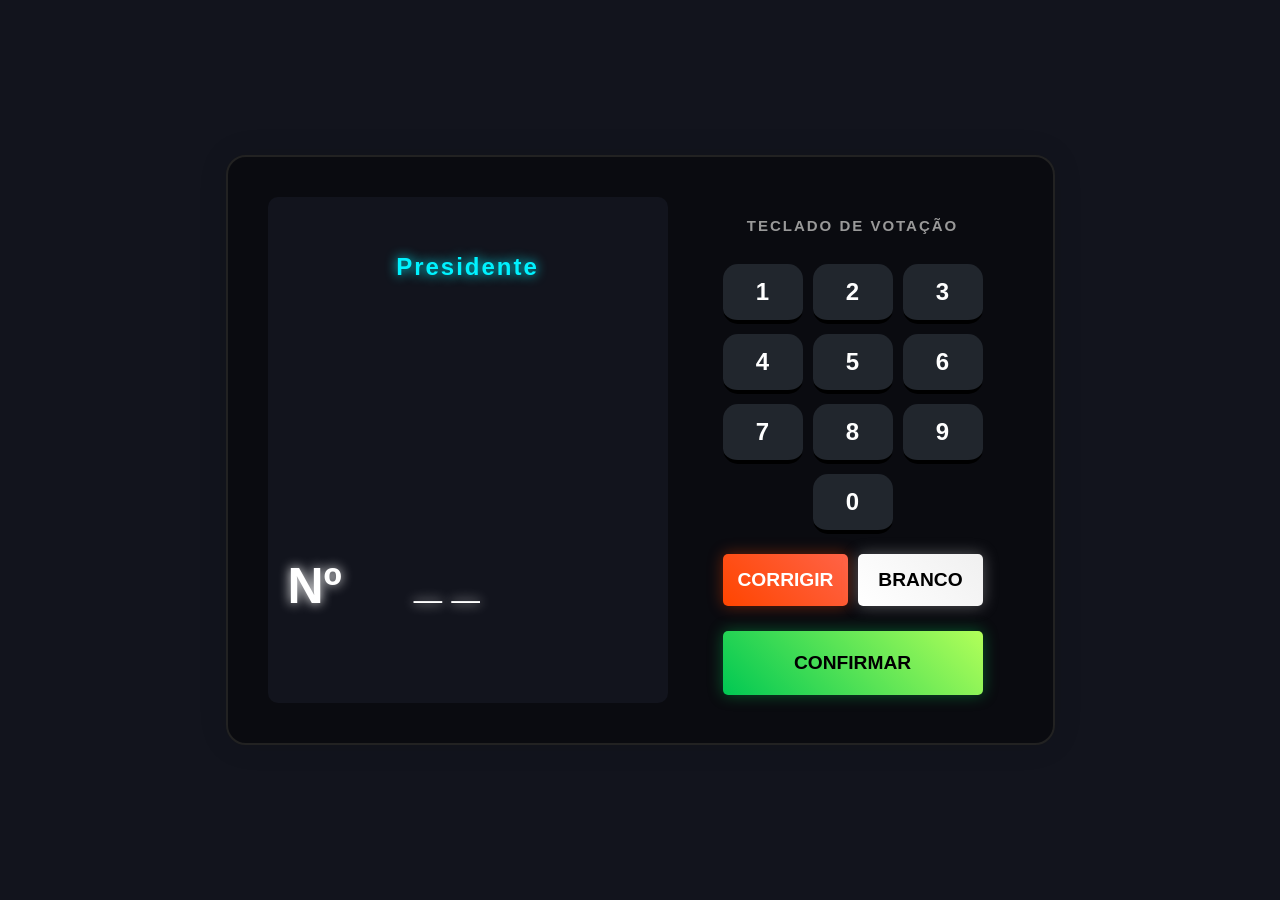
==== Urna Eletronica/index.html @ 931b449f "Efeito nos numeros e coreção de bug." ====
<!DOCTYPE html>
<html lang="pt-BR">
<head>
    <meta charset="UTF-8">
    <meta name="viewport" content="width=device-width, initial-scale=1.0">
    <link rel="stylesheet" href="./style.css">
    <title>Urna Eletonica</title>
</head>
<body>
    <main>
        <section class="tela-inicial">
            <div class="text-voto">
                <span>Seu voto para </span>
            </div>
            <h2 class="cargo">Presidente</h2>
            <figure class="cartao-perfil">
                <div class="foto-perfil">
                    <img id="foto-candidato" src="" alt="Foto de perfil">
                </div>
    
                <figcaption>
                    <h1 class="nome">
                        <span id="nome-candidato"></span>
                    </h1>
                    <div class="numero">
                        <label id="textN">Nº</label>  
                        <input id="numero-candidato" 
                        type="text"  maxlength="2"
                        readonly
                        />
                        <div id="visor" class="visor"></div>
                        <!--  readonly: não digitando no teclado físico -->
                    </div>
                </figcaption>
            </figure>
        
            <div class="mensagem">
                Aperte a tela:<br/>
                CONFIRMA para CONFIRMAR este voto<br/>
                CORRIGE para REINICIAR este voto
            </div>

        </section>

        <section class="area-teclado">
            <h2 id="tecaldo" class="text-teclado">TECLADO DE VOTAÇÃO</h2>
            <div>
                <div class="teclado">
                    <button type="button" class="botao" value="1">1</button>
                    <button type="button" class="botao" value="2">2</button>
                    <button type="button" class="botao" value="3">3</button>
                    <button type="button" class="botao" value="4">4</button>
                    <button type="button" class="botao" value="5">5</button>
                    <button type="button" class="botao" value="6">6</button>
                    <button type="button" class="botao" value="7">7</button>
                    <button type="button" class="botao" value="8">8</button>
                    <button type="button" class="botao" value="9">9</button>
                    <button id="botao-0" type="button" class="botao" value="0">0</button>
                </div>

                <div class="ações">
                    <button type="button" class="botao-corrigir" >CORRIGIR</button>
                    <button type="button" class="botao-branco" >BRANCO</button>
                </div>

                <button type="button" class="botao-confirmar" >CONFIRMAR</button>   
            </div>
        </section>
    </main>
    <script src="./candidato.js"></script>
    <script src="./script.js"></script>
</body>
</html>
---- Urna Eletronica/style.css ----
* {
    margin: 0;
    padding: 0;
    box-sizing: border-box;
    font-family: 'Segoe UI', Tahoma, Geneva, Verdana, sans-serif;
}

/* Cores Personalizadas */
:root {
    --ciano: #00f2ff;
    --branco: #fff;
    --bg-dark: #0a0b10;
    --card-bg: #12141d;
}

body {
    background-color: #12141d;
    display: flex;
    justify-content: center;
    align-items: center;
    min-height: 100vh;

    
} 
main {
    background-color: var(--bg-dark);
    display:flex;
    flex-direction: row;
    padding: 40px;
    border-radius: 20px;
    border: 2px solid #222;
    gap: 25px;
    box-shadow: 0 0 30px rgba(0, 0, 0, 0.1);
}

/* Tela Inicial */
.tela-inicial {
    display: flex;
    flex-direction: column;
    width: 400px;
    background: var(--card-bg);
    text-align: center;
    border-radius: 10px;
    padding: 20px;
    gap: 10px;
    
}
.text-voto {
    visibility: hidden;/*Remove o item, mas mantém o espaço */
    font-size: 18px;
    color: var(--branco);
    text-shadow: 0 0 12px var(--branco);
    letter-spacing: 1px;
    text-align: left;
}
.cargo{
 color: var(--ciano);
 text-shadow: 0 0 12px var(--ciano);
 margin: 5px 0 5px;
 letter-spacing: 2px;
}
.foto-perfil {
    visibility: hidden; /*Remove o item, mas mantém o espaço */
    width: 200px;
    height: 200px;
    margin: 0 auto 0;
    border: 3px solid var(--ciano);
    box-shadow: 0 0 20px var(--ciano);
    position: relative;
    overflow: hidden;/* Garante que a imagem não ultrapasse os limites do contêiner */
    border-radius: 20px; 
}
.foto-perfil img {
    visibility: hidden;
    width: 100%;
    height: 100%;
    object-fit: cover; /* Mantém a proporção da imagem */
}

figcaption h1 {
    color: var(--branco);
    letter-spacing: 3px;
    margin: 15px 0 0;
    text-shadow: 0 0 10px var(--branco);
    text-align: left;
}
.nome {
    min-height: 40px;
    display: flex;
    align-items: center;
    justify-content: center;
}
#visor {
    min-height: 70px;
    letter-spacing: 10px;
    animation: blink 1.5s infinite;
    
}
@keyframes blink {
    50% { opacity: 0.5; }
}
.numero {
    display: flex;
    align-items: center;
    
}
figcaption .numero {
    font-size: 50px;
    font-weight: bold;
    color: var(--branco);
    text-shadow: 0 0 12px var(--branco);
    text-align: left;}
input {
    pointer-events: none;/* Impede cliques e foco do mouse */
    width: 20%;
    background-color: var(--card-bg);
    color: var(--branco);
    text-shadow: 0 0 8px var(--branco);
    padding-left: 20px;
    letter-spacing: 3px;
    font-weight: bold;
    border: none;
    outline: none;
    box-shadow: none;
    opacity: 0;
}
input::-webkit-outer-spin-button,
input::-webkit-inner-spin-button {
  -webkit-appearance: none;
  margin: 0;
}

.mensagem {
    visibility: hidden;
    font-size: 15px;
    color: var(--ciano);
    letter-spacing: 1.5px;
    text-align: left;
    animation: blink 1.5s infinite; /* Aplica a animação de piscar */
}

/* Animação de Piscar */
@keyframes blink {
    50% { opacity: 0.5; }
}


.area-teclado {
    display: flex;
    flex-direction: column;
    align-items: center;
    
    padding: 20px 30px;
    border-radius: 15px;
}
.text-teclado {
    font-size: 15px;
    margin-bottom: 20px;
    color: #999;
    letter-spacing: 2px;
}
.teclado {
    display: grid;
    grid-template-columns: repeat(3, 1fr);
    gap: 10px;
    margin: 10px 0 20px;
}

/* Botões do Teclado */
.botao{
    width: 80px;
    height: 60px;
    background-color: #21262d;
    border: none;
    border-bottom: 4px solid #000;
    color: var(--branco);
    font-size: 1.5rem;
    font-weight: bold;
    border-radius: 15px;
    cursor: pointer;
    transition: all 0.1s;/* Transição suave para o efeito de clique */
}
.botao:active {
    transform: translateY(4px); /* Move o botão para baixo ao clicar */
    border-bottom: 0; /* Remove a borda inferior ao clicar */
    background: var(--ciano);
    color: #000;
    box-shadow: 0 0 20px var(--ciano);
}

#botao-0 {
    grid-column-start: 2; 
}
.ações {
    display: flex;
    gap: 10px;
    margin: 15px 0 15px;
}
.botao-corrigir, .botao-branco, .botao-confirmar {
    padding: 15px;
    border: none;
    border-radius: 5px;
    font-weight: bold;
    cursor: pointer;
    transition: 0.3s;
    text-transform: uppercase;/* Deixa o texto em maiúsculas */
}
.botao-corrigir {
    background: linear-gradient(45deg, #ff4500, #ff6347); /* Tons de vermelho */
    font-size: 1.2rem;
    color: white;
    flex: 1;
    box-shadow: 0 0 15px rgba(255, 69, 0, 0.4);
}
.botao-corrigir:hover {
    box-shadow: 0 0 25px rgba(255, 69, 0, 0.7);
    transform: scale(1.02); /* Leve aumento ao passar o mouse */
}
.botao-branco {
    background: linear-gradient(45deg, #ffffff, #f0f0f0);
    font-size: 1.2rem;
    color: black;
    flex: 1;
    box-shadow: 0 0 15px rgba(200, 200, 200, 0.4);
}
.botao-branco:hover {
    box-shadow: 0 0 25px rgba(200, 200, 200, 0.7);
    transform: scale(1.02); 
}
.botao-confirmar {
    width: 100%;
    height: 15%;
    background: linear-gradient(45deg, #00c853, #b2ff59);
    color: #000;
    font-size: 1.2rem;
    box-shadow: 0 0 15px rgba(0, 200, 83, 0.4);
    margin-top: 10px;
}
.botao-confirmar:hover {
    box-shadow: 0 0 25px rgba(0, 200, 83, 0.7);
    transform: scale(1.02); 
}
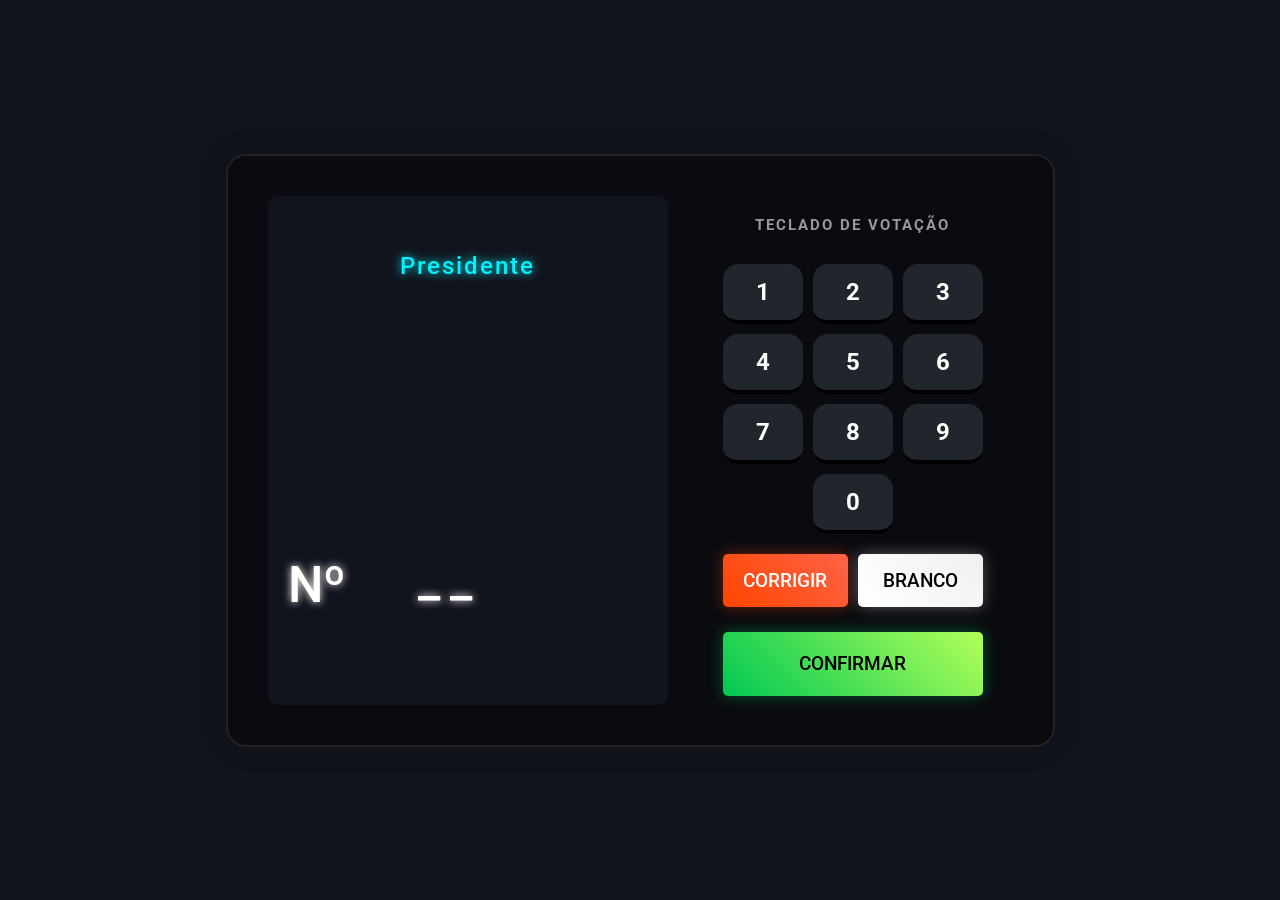
==== commit 2e16084d: "Font-Roboto" ====
--- a/Urna Eletronica/index.html
+++ b/Urna Eletronica/index.html
@@ -4,6 +4,9 @@
     <meta charset="UTF-8">
     <meta name="viewport" content="width=device-width, initial-scale=1.0">
     <link rel="stylesheet" href="./style.css">
+    <link rel="preconnect" href="https://fonts.googleapis.com">
+    <link rel="preconnect" href="https://fonts.gstatic.com" crossorigin>
+    <link href="https://fonts.googleapis.com/css2?family=Montserrat:ital,wght@0,100..900;1,100..900&family=Roboto:wght@100..900&display=swap" rel="stylesheet">
     <title>Urna Eletonica</title>
 </head>
 <body>
--- a/Urna Eletronica/style.css
+++ b/Urna Eletronica/style.css
@@ -2,7 +2,7 @@
     margin: 0;
     padding: 0;
     box-sizing: border-box;
-    font-family: 'Segoe UI', Tahoma, Geneva, Verdana, sans-serif;
+    font-family: 'Roboto', Arial, sans-serif;
 }
 
 /* Cores Personalizadas */
@@ -47,15 +47,17 @@
 }
 .text-voto {
     visibility: hidden;/*Remove o item, mas mantém o espaço */
+    font-weight: 400;
     font-size: 18px;
     color: var(--branco);
-    text-shadow: 0 0 12px var(--branco);
+    text-shadow: 0 0 8px var(--branco);
     letter-spacing: 1px;
     text-align: left;
 }
 .cargo{
+ font-weight: 500;
  color: var(--ciano);
- text-shadow: 0 0 12px var(--ciano);
+ text-shadow: 0 0 10px var(--ciano);
  margin: 5px 0 5px;
  letter-spacing: 2px;
 }
@@ -81,16 +83,21 @@
     color: var(--branco);
     letter-spacing: 3px;
     margin: 15px 0 0;
-    text-shadow: 0 0 10px var(--branco);
+    text-shadow: 0 0 8px var(--branco);
     text-align: left;
 }
 .nome {
+    font-weight: 500;
     min-height: 40px;
     display: flex;
     align-items: center;
     justify-content: center;
 }
+#nome-candidato {
+    font-weight: 700;
+}
 #visor {
+    font-weight: 500;
     min-height: 70px;
     letter-spacing: 10px;
     animation: blink 1.5s infinite;
@@ -106,9 +113,9 @@
 }
 figcaption .numero {
     font-size: 50px;
-    font-weight: bold;
-    color: var(--branco);
-    text-shadow: 0 0 12px var(--branco);
+    font-weight: 500;
+    color: var(--branco);
+    text-shadow: 0 0 8px var(--branco);
     text-align: left;}
 input {
     pointer-events: none;/* Impede cliques e foco do mouse */
@@ -131,6 +138,7 @@
 }
 
 .mensagem {
+    font-weight: 400;
     visibility: hidden;
     font-size: 15px;
     color: var(--ciano);
@@ -208,17 +216,19 @@
 .botao-corrigir {
     background: linear-gradient(45deg, #ff4500, #ff6347); /* Tons de vermelho */
     font-size: 1.2rem;
+    font-weight: 500;
     color: white;
     flex: 1;
     box-shadow: 0 0 15px rgba(255, 69, 0, 0.4);
 }
 .botao-corrigir:hover {
-    box-shadow: 0 0 25px rgba(255, 69, 0, 0.7);
+    box-shadow: 0 0 20px rgba(255, 69, 0, 0.7);
     transform: scale(1.02); /* Leve aumento ao passar o mouse */
 }
 .botao-branco {
     background: linear-gradient(45deg, #ffffff, #f0f0f0);
     font-size: 1.2rem;
+    font-weight: 500;
     color: black;
     flex: 1;
     box-shadow: 0 0 15px rgba(200, 200, 200, 0.4);
@@ -230,6 +240,7 @@
 .botao-confirmar {
     width: 100%;
     height: 15%;
+    font-weight: 500;
     background: linear-gradient(45deg, #00c853, #b2ff59);
     color: #000;
     font-size: 1.2rem;
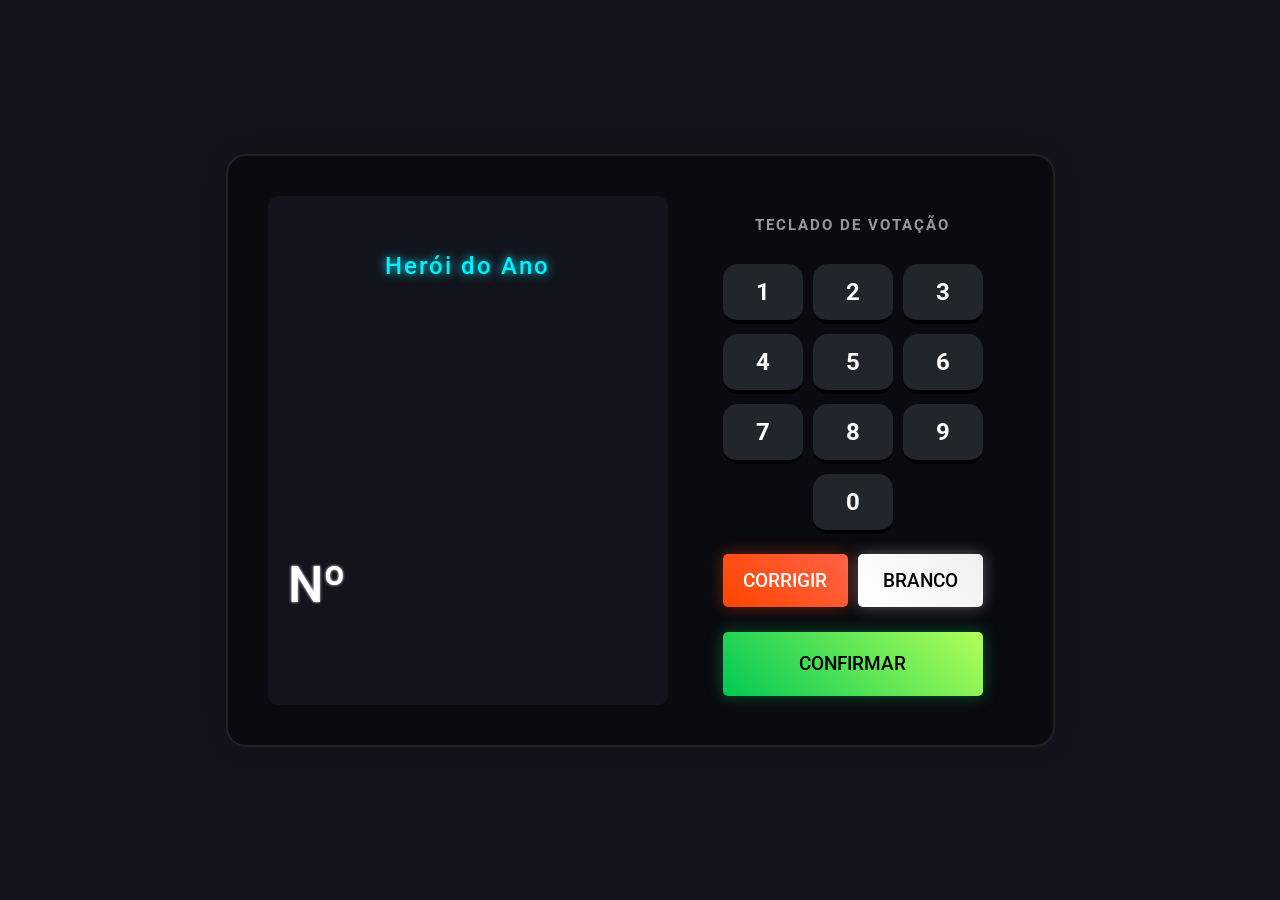
==== commit 1bd6eb04: "Adição-img-heeos" ====
--- a/Urna Eletronica/index.html
+++ b/Urna Eletronica/index.html
@@ -15,7 +15,7 @@
             <div class="text-voto">
                 <span>Seu voto para </span>
             </div>
-            <h2 class="cargo">Presidente</h2>
+            <h2 class="cargo">Herói do Ano</h2>
             <figure class="cartao-perfil">
                 <div class="foto-perfil">
                     <img id="foto-candidato" src="" alt="Foto de perfil">
--- a/Urna Eletronica/style.css
+++ b/Urna Eletronica/style.css
@@ -83,7 +83,6 @@
     color: var(--branco);
     letter-spacing: 3px;
     margin: 15px 0 0;
-    text-shadow: 0 0 8px var(--branco);
     text-align: left;
 }
 .nome {
@@ -115,7 +114,7 @@
     font-size: 50px;
     font-weight: 500;
     color: var(--branco);
-    text-shadow: 0 0 8px var(--branco);
+    text-shadow: 0 0 3px var(--branco);
     text-align: left;}
 input {
     pointer-events: none;/* Impede cliques e foco do mouse */
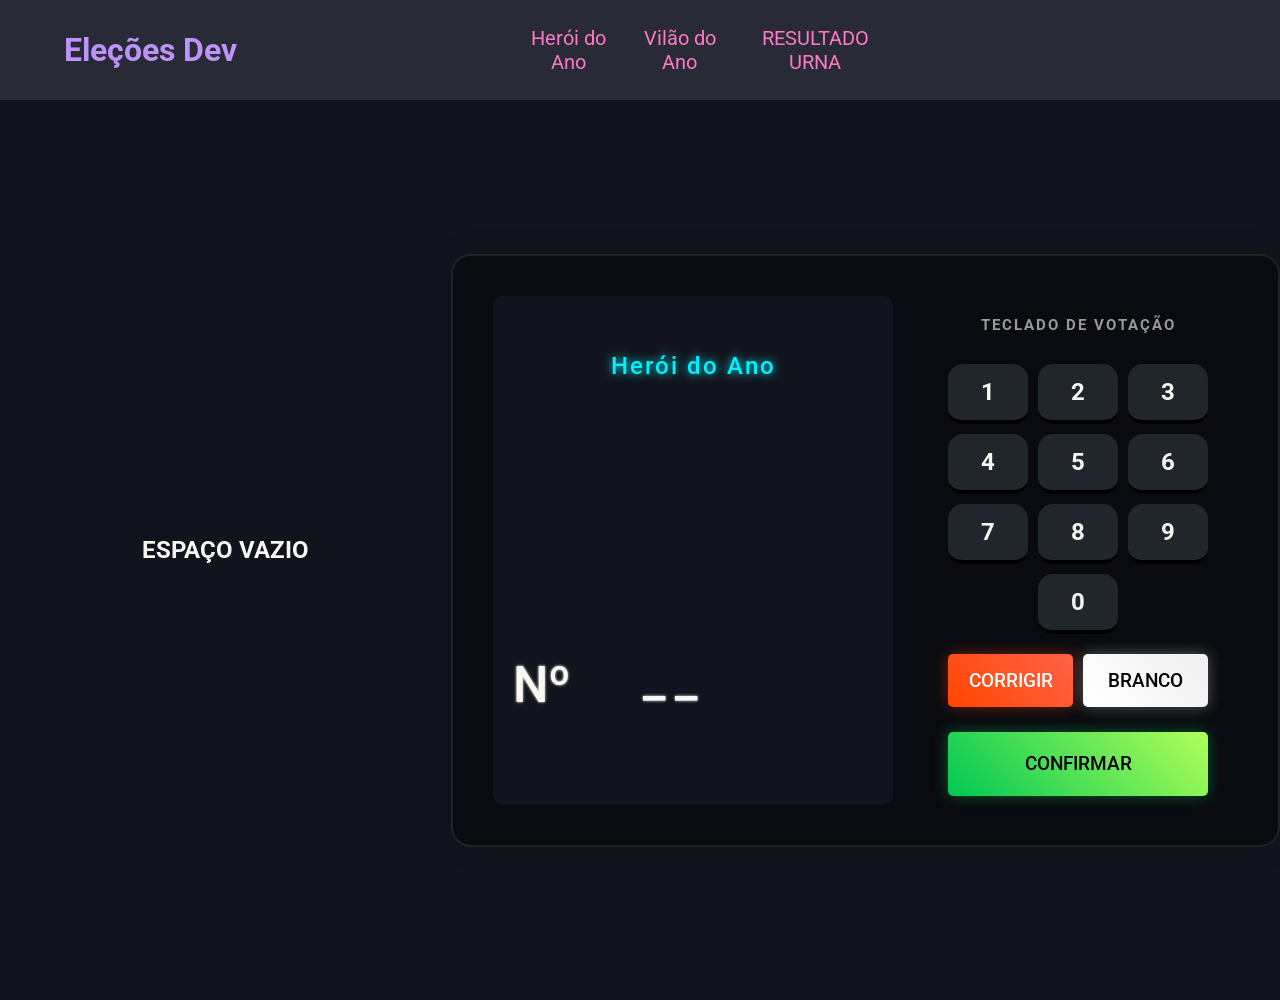
==== commit f7a4802d: "Auteração-etrutura" ====
--- a/Urna Eletronica/index.html
+++ b/Urna Eletronica/index.html
@@ -10,66 +10,85 @@
     <title>Urna Eletonica</title>
 </head>
 <body>
-    <main>
-        <section class="tela-inicial">
-            <div class="text-voto">
-                <span>Seu voto para </span>
+    <header>
+       <h1>Eleções Dev</h1>
+       <nav class=" nav-tab">
+            <button class="tab">Herói do Ano</button>
+            <button class="tab">Vilão do Ano</button>
+            <button class="tab">RESULTADO URNA</button>
+       </nav>
+    </header>
+    <div class="conteiner">
+
+        <div class="espaco-vazio">
+            <section class="personagens">
+            <h1>ESPAÇO VAZIO</h1>
+
+            </section>
+        </div>
+        <main>
+            <div class="urna-eletronica">
+                <section class="tela-inicial">
+                    <div class="text-voto">
+                        <span>Seu voto para </span>
+                    </div>
+                    <h2 class="cargo">Herói do Ano</h2>
+                    <figure class="cartao-perfil">
+                        <div class="foto-perfil">
+                            <img id="foto-candidato" src="" alt="Foto de perfil">
+                        </div>
+            
+                        <figcaption>
+                            <h1 class="nome">
+                                <span id="nome-candidato"></span>
+                            </h1>
+                            <div class="numero">
+                                <label id="textN">Nº</label>  
+                                <input id="numero-candidato" 
+                                type="text"  maxlength="2"
+                                readonly
+                                />
+                                <div id="visor" class="visor"></div>
+                                <!--  readonly: não digitando no teclado físico -->
+                            </div>
+                        </figcaption>
+                    </figure>
+                
+                    <div class="mensagem">
+                        Aperte a tela:<br/>
+                        CONFIRMA para CONFIRMAR este voto<br/>
+                        CORRIGE para REINICIAR este voto
+                    </div>
+
+                </section>
+
+                <section class="area-teclado">
+                    <h2 id="tecaldo" class="text-teclado">TECLADO DE VOTAÇÃO</h2>
+                    <div>
+                        <div class="teclado">
+                            <button type="button" class="botao" value="1">1</button>
+                            <button type="button" class="botao" value="2">2</button>
+                            <button type="button" class="botao" value="3">3</button>
+                            <button type="button" class="botao" value="4">4</button>
+                            <button type="button" class="botao" value="5">5</button>
+                            <button type="button" class="botao" value="6">6</button>
+                            <button type="button" class="botao" value="7">7</button>
+                            <button type="button" class="botao" value="8">8</button>
+                            <button type="button" class="botao" value="9">9</button>
+                            <button id="botao-0" type="button" class="botao" value="0">0</button>
+                        </div>
+
+                        <div class="ações">
+                            <button type="button" class="botao-corrigir" >CORRIGIR</button>
+                            <button type="button" class="botao-branco" >BRANCO</button>
+                        </div>
+
+                        <button type="button" class="botao-confirmar" >CONFIRMAR</button>   
+                    </div>
+                </section>
             </div>
-            <h2 class="cargo">Herói do Ano</h2>
-            <figure class="cartao-perfil">
-                <div class="foto-perfil">
-                    <img id="foto-candidato" src="" alt="Foto de perfil">
-                </div>
-    
-                <figcaption>
-                    <h1 class="nome">
-                        <span id="nome-candidato"></span>
-                    </h1>
-                    <div class="numero">
-                        <label id="textN">Nº</label>  
-                        <input id="numero-candidato" 
-                        type="text"  maxlength="2"
-                        readonly
-                        />
-                        <div id="visor" class="visor"></div>
-                        <!--  readonly: não digitando no teclado físico -->
-                    </div>
-                </figcaption>
-            </figure>
-        
-            <div class="mensagem">
-                Aperte a tela:<br/>
-                CONFIRMA para CONFIRMAR este voto<br/>
-                CORRIGE para REINICIAR este voto
-            </div>
-
-        </section>
-
-        <section class="area-teclado">
-            <h2 id="tecaldo" class="text-teclado">TECLADO DE VOTAÇÃO</h2>
-            <div>
-                <div class="teclado">
-                    <button type="button" class="botao" value="1">1</button>
-                    <button type="button" class="botao" value="2">2</button>
-                    <button type="button" class="botao" value="3">3</button>
-                    <button type="button" class="botao" value="4">4</button>
-                    <button type="button" class="botao" value="5">5</button>
-                    <button type="button" class="botao" value="6">6</button>
-                    <button type="button" class="botao" value="7">7</button>
-                    <button type="button" class="botao" value="8">8</button>
-                    <button type="button" class="botao" value="9">9</button>
-                    <button id="botao-0" type="button" class="botao" value="0">0</button>
-                </div>
-
-                <div class="ações">
-                    <button type="button" class="botao-corrigir" >CORRIGIR</button>
-                    <button type="button" class="botao-branco" >BRANCO</button>
-                </div>
-
-                <button type="button" class="botao-confirmar" >CONFIRMAR</button>   
-            </div>
-        </section>
-    </main>
+        </main>
+    </div>
     <script src="./candidato.js"></script>
     <script src="./script.js"></script>
 </body>
--- a/Urna Eletronica/style.css
+++ b/Urna Eletronica/style.css
@@ -8,31 +8,84 @@
 /* Cores Personalizadas */
 :root {
     --ciano: #00f2ff;
-    --branco: #fff;
+    --verde: #50FA7B;
+    --branco: #F8F8F2;
     --bg-dark: #0a0b10;
     --card-bg: #12141d;
+    --roxo: #BD93F9;
+    --rosa: #ff79c6;
+    --fundo: #282A36;
 }
 
 body {
     background-color: #12141d;
+    min-height: 100vh;
+    min-width: 100vw;
+
+    
+} 
+
+header {
+    background-color: var(--fundo);
+    height: 100px;
+    display: flex;
+    align-items: center;
+    justify-content:space-between;
+    color: var(--roxo);
+
+}
+header h1 {
+    padding: 5%;
+}
+.nav-tab { 
+    width: 60vw;
+    display: flex;
+    justify-content:space-between;
+    padding-right: 30%;
+
+}
+.tab {
+    background: none;
+    border: none;
+    color: var(--rosa);
+    font-size: 20px;
+    cursor: pointer;
+}
+.tab:hover {
+    color: #ffabdb;
+}
+.tab:active {
+    font-weight: bold;
+}
+.conteiner {
+    display: flex;
+
+}
+.espaco-vazio {
+    flex: 1;
+    min-height: 100vh;
     display: flex;
     justify-content: center;
     align-items: center;
+      color: var(--branco);
+}
+main {
+    flex: 1;  
     min-height: 100vh;
-
-    
-} 
-main {
+    display: flex;
+    justify-content: center;
+    align-items: center;
+
+}
+.urna-eletronica {
     background-color: var(--bg-dark);
     display:flex;
-    flex-direction: row;
     padding: 40px;
     border-radius: 20px;
     border: 2px solid #222;
     gap: 25px;
     box-shadow: 0 0 30px rgba(0, 0, 0, 0.1);
 }
-
 /* Tela Inicial */
 .tela-inicial {
     display: flex;
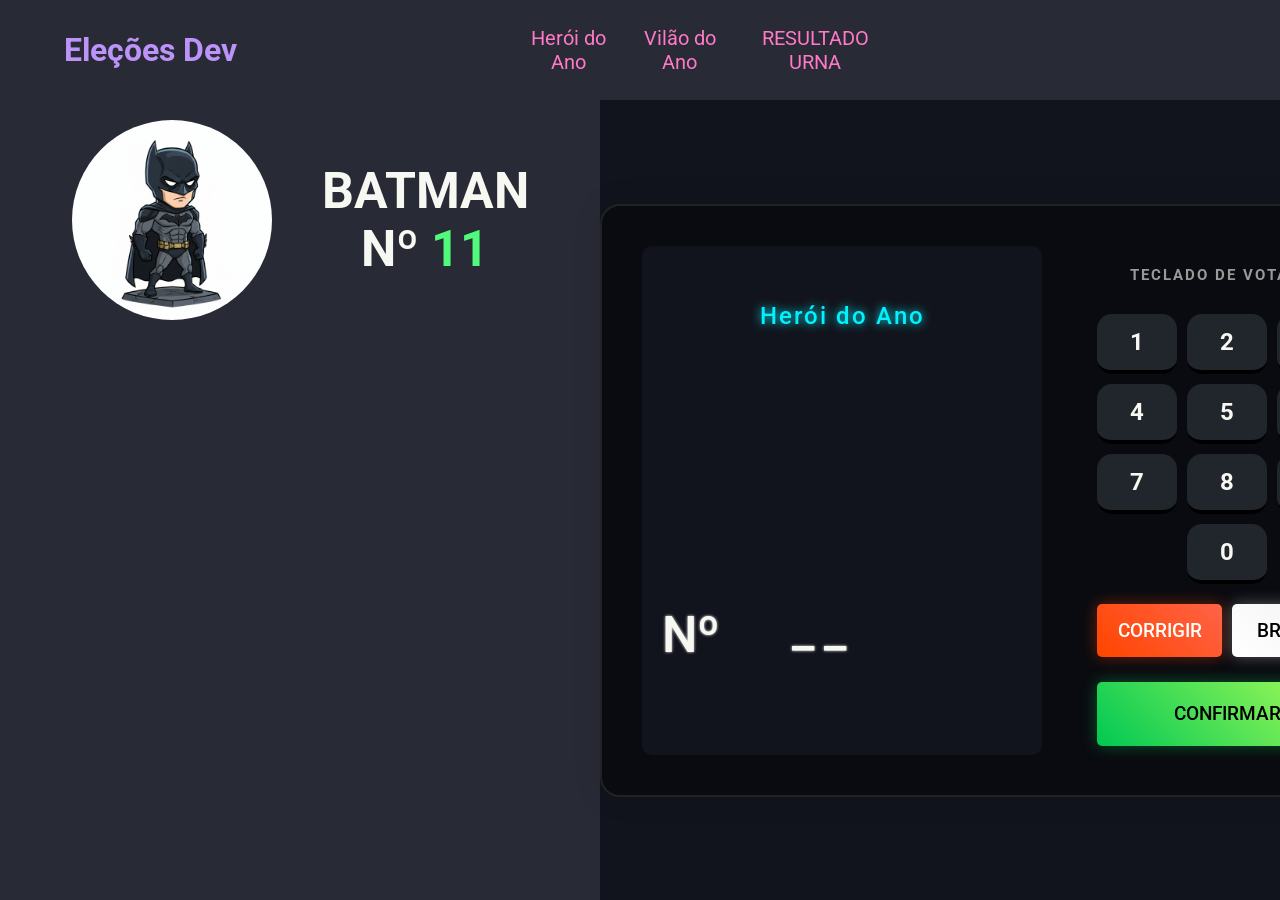
==== commit 28e41bcb: "Estrutura-html-css" ====
--- a/Urna Eletronica/index.html
+++ b/Urna Eletronica/index.html
@@ -21,8 +21,16 @@
     <div class="conteiner">
 
         <div class="espaco-vazio">
-            <section class="personagens">
-            <h1>ESPAÇO VAZIO</h1>
+            <section class="aria-personagens">
+                <div class="modelo-voto">
+                    <img class="img-personagem" src="./assets/img/img-batman-1.png" />
+                    <p class="nome-personagem">
+                        BATMAN <br> 
+                        Nº <span class="numero-pesonagem">11</span>
+                    </p>
+                    
+                </div>
+
 
             </section>
         </div>
@@ -90,6 +98,7 @@
         </main>
     </div>
     <script src="./candidato.js"></script>
+    <script src="./personagens.js"></script>
     <script src="./script.js"></script>
 </body>
 </html>
--- a/Urna Eletronica/style.css
+++ b/Urna Eletronica/style.css
@@ -21,12 +21,14 @@
     background-color: #12141d;
     min-height: 100vh;
     min-width: 100vw;
-
-    
+    overflow: hidden;
 } 
+
+
 
 header {
     background-color: var(--fundo);
+    min-width: 100vw;
     height: 100px;
     display: flex;
     align-items: center;
@@ -57,21 +59,57 @@
 .tab:active {
     font-weight: bold;
 }
+
+
+
 .conteiner {
-    display: flex;
-
-}
+    height: calc(100vh - 100px); /* desconta o header */
+    display: flex;
+}
+
+
 .espaco-vazio {
     flex: 1;
-    min-height: 100vh;
+    height: 100%;
     display: flex;
     justify-content: center;
     align-items: center;
-      color: var(--branco);
-}
+    
+    
+}
+.aria-personagens {
+    background: var(--fundo);
+    width: 600px;
+    height: 800px;
+    padding: 20px;
+    display: flex;
+    flex-direction: column;
+    align-items: center;
+}
+.modelo-voto { 
+    display: flex;
+    gap: 50px;
+}
+.img-personagem {
+    width: 200px;
+    height: 200px;
+    border-radius: 50%;
+}
+.nome-personagem {
+    font-size: 50px;
+    text-align: center;
+    align-self: center;
+    color: var(--branco);
+    font-weight: 700;
+}
+.numero-pesonagem {
+    color: var(--verde);
+}
+
+
 main {
-    flex: 1;  
-    min-height: 100vh;
+    flex: 1; 
+    width: 100%; 
     display: flex;
     justify-content: center;
     align-items: center;
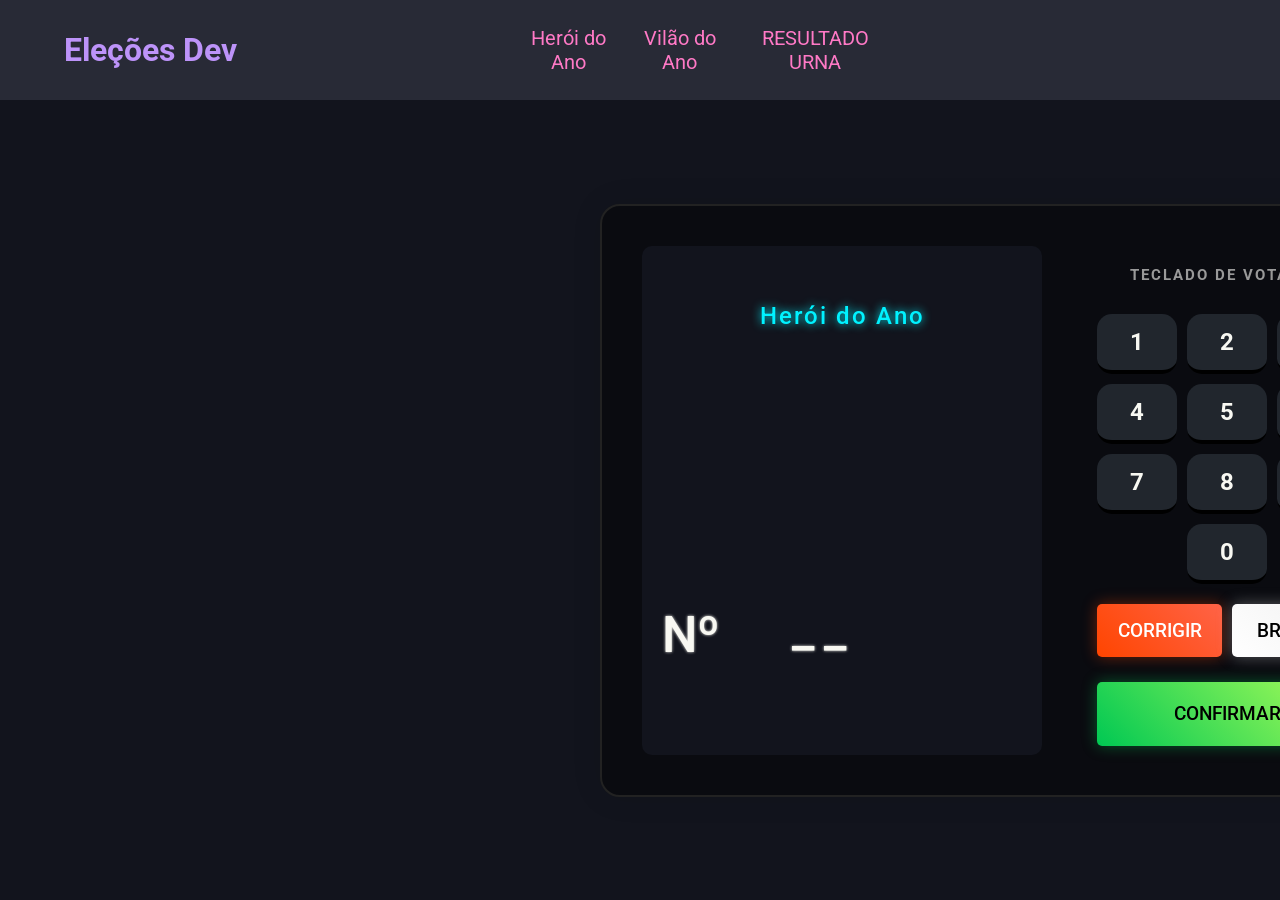
==== commit 60ccebd9: "Aria-personagens" ====
--- a/Urna Eletronica/index.html
+++ b/Urna Eletronica/index.html
@@ -13,25 +13,18 @@
     <header>
        <h1>Eleções Dev</h1>
        <nav class=" nav-tab">
-            <button class="tab">Herói do Ano</button>
-            <button class="tab">Vilão do Ano</button>
-            <button class="tab">RESULTADO URNA</button>
+            <button id="bt-heroi" class="tab">Herói do Ano</button>
+            <button id="bt-vilao" class="tab">Vilão do Ano</button>
+            <button id="resultado" class="tab">RESULTADO URNA</button>
        </nav>
     </header>
     <div class="conteiner">
 
         <div class="espaco-vazio">
             <section class="aria-personagens">
-                <div class="modelo-voto">
-                    <img class="img-personagem" src="./assets/img/img-batman-1.png" />
-                    <p class="nome-personagem">
-                        BATMAN <br> 
-                        Nº <span class="numero-pesonagem">11</span>
-                    </p>
+                <ul id="lista-personagens">
                     
-                </div>
-
-
+                </ul>
             </section>
         </div>
         <main>
--- a/Urna Eletronica/style.css
+++ b/Urna Eletronica/style.css
@@ -78,29 +78,36 @@
     
 }
 .aria-personagens {
+    visibility: hidden;
     background: var(--fundo);
     width: 600px;
     height: 800px;
-    padding: 20px;
+    display: flex;
+    justify-content: center;
+    border-radius: 10px;
+    
+}
+#lista-personagens {
     display: flex;
     flex-direction: column;
-    align-items: center;
+    justify-content: center;
+    gap: 20px;
 }
 .modelo-voto { 
     display: flex;
     gap: 50px;
 }
 .img-personagem {
-    width: 200px;
-    height: 200px;
+    width: 150px;
+    height: 150px;
     border-radius: 50%;
 }
 .nome-personagem {
-    font-size: 50px;
-    text-align: center;
+    font-size: 40px;
     align-self: center;
     color: var(--branco);
     font-weight: 700;
+    
 }
 .numero-pesonagem {
     color: var(--verde);
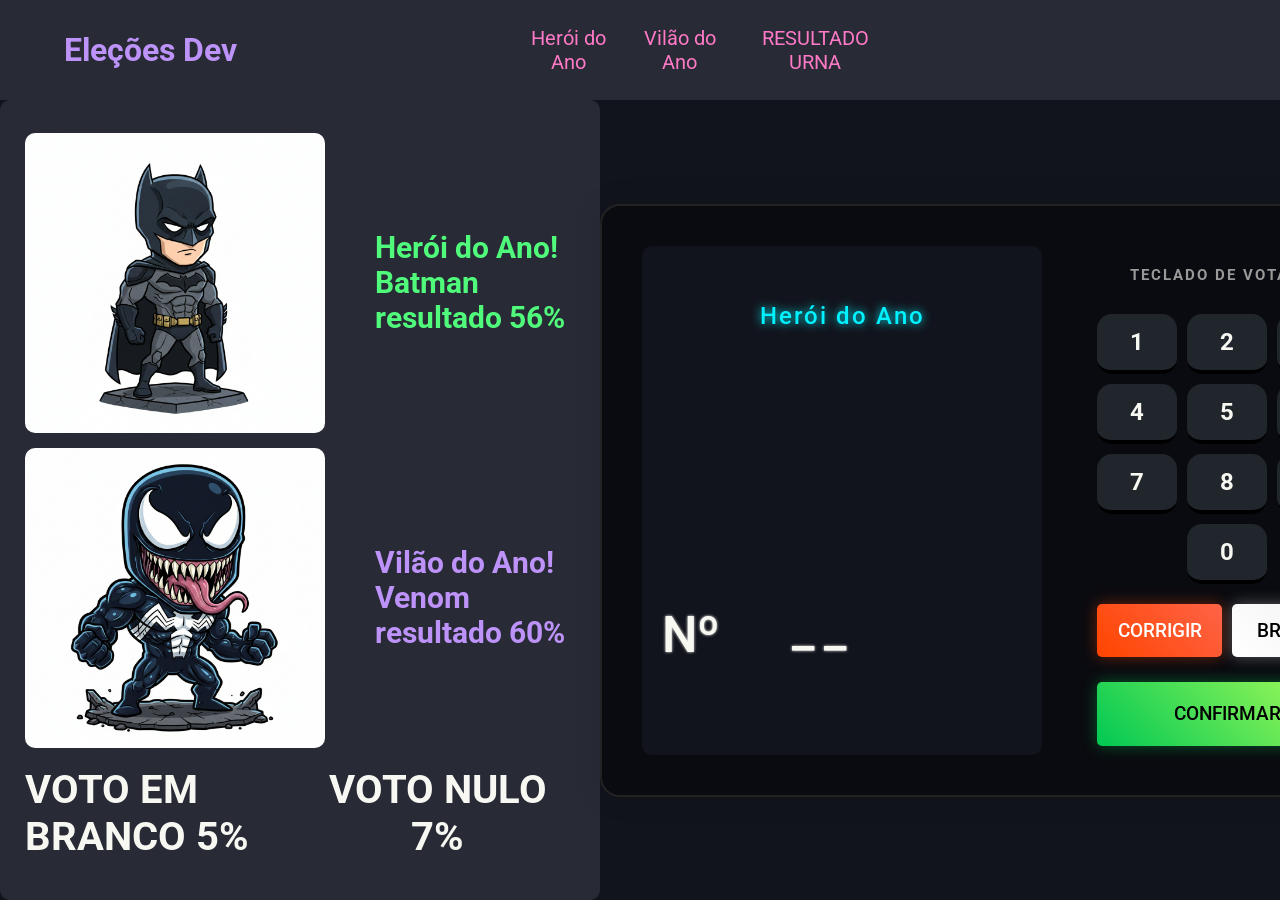
==== commit 921df296: "Aria-resultado-criada" ====
--- a/Urna Eletronica/index.html
+++ b/Urna Eletronica/index.html
@@ -15,15 +15,38 @@
        <nav class=" nav-tab">
             <button id="bt-heroi" class="tab">Herói do Ano</button>
             <button id="bt-vilao" class="tab">Vilão do Ano</button>
-            <button id="resultado" class="tab">RESULTADO URNA</button>
+            <button id="bt-resultado" class="tab">RESULTADO URNA</button>
        </nav>
     </header>
+    
     <div class="conteiner">
 
         <div class="espaco-vazio">
             <section class="aria-personagens">
+
                 <ul id="lista-personagens">
-                    
+
+                </ul>
+                <ul id="lista-resultado">
+
+                     <li class="liResultado resultado-heroi">
+                        <img class="img-resultado" src="./assets/img/img-batman-1.png" />
+                        <p>Herói do Ano! Batman<br>resultado <span>56%</span></p>
+                    </li>
+
+                    <li class="liResultado resultado-vilao">
+                        <img class="img-resultado" src="./assets/img/img-venom.png" />
+                        <p>Vilão do Ano! Venom<br>resultado <span>60%</span></p>
+                    </li>
+
+                    <li class="liResultado resultado-branco">
+                        <p>VOTO EM BRANCO <span>5%</span></p>
+                    </li>
+
+                    <li class="liResultado resultado-nulo">
+                        <p>VOTO NULO <span>7%</span></p>
+                    </li>
+
                 </ul>
             </section>
         </div>
--- a/Urna Eletronica/style.css
+++ b/Urna Eletronica/style.css
@@ -78,7 +78,7 @@
     
 }
 .aria-personagens {
-    visibility: hidden;
+    
     background: var(--fundo);
     width: 600px;
     height: 800px;
@@ -114,11 +114,59 @@
 }
 
 
+#lista-resultado {
+    display: grid;
+    grid-template-columns: 1fr 1fr;
+    grid-template-rows: auto auto auto;
+    grid-template-areas:
+        "heroi heroi"
+        "vilao vilao"
+        "branco nulo";
+    color: var(--branco);
+    font-size: 40px;
+    font-weight: bold;
+    list-style-type: none;
+    padding: 25px;
+}
+
+.resultado-heroi {
+    display: flex;
+    align-items: center;
+    grid-area: heroi;
+    color: var(--verde);
+    font-size: 30px;
+}
+
+.resultado-vilao {
+    display: flex;
+    align-items: center;
+    grid-area: vilao;
+    color: var(--roxo);
+    margin-bottom: 10px;
+    font-size: 30px;
+    
+}
+.resultado-branco {
+    grid-area: branco;
+}
+
+.resultado-nulo {
+    grid-area: nulo;
+    text-align: center;
+}
+.img-resultado {
+    width: 300px;
+    height: 300px;
+    margin-right: 50px;
+    border-radius: 10px;
+}
+
+
+
 main {
     flex: 1; 
     width: 100%; 
     display: flex;
-    justify-content: center;
     align-items: center;
 
 }
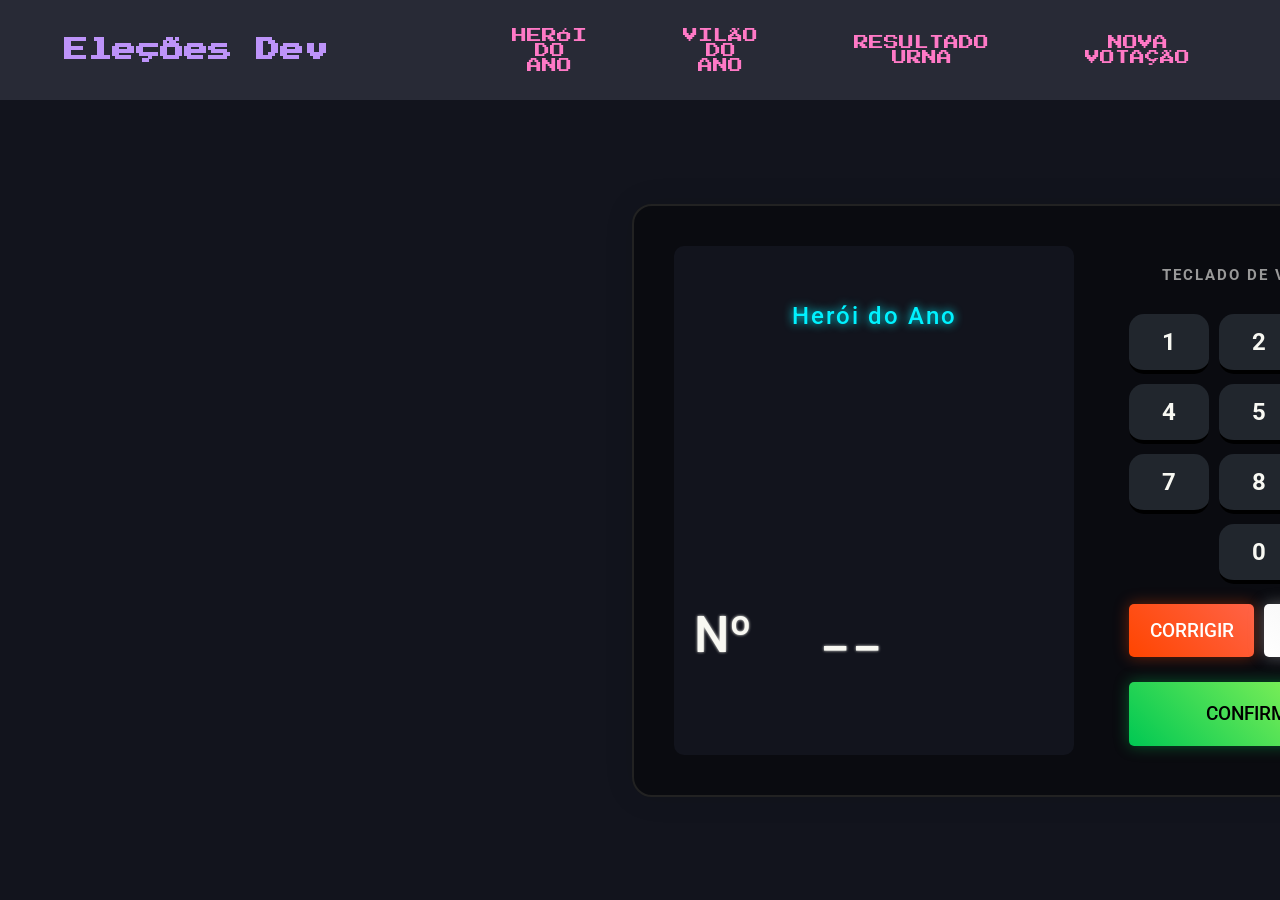
==== commit 16fb9505: "Atualisação-html-css-js" ====
--- a/Urna Eletronica/index.html
+++ b/Urna Eletronica/index.html
@@ -7,15 +7,19 @@
     <link rel="preconnect" href="https://fonts.googleapis.com">
     <link rel="preconnect" href="https://fonts.gstatic.com" crossorigin>
     <link href="https://fonts.googleapis.com/css2?family=Montserrat:ital,wght@0,100..900;1,100..900&family=Roboto:wght@100..900&display=swap" rel="stylesheet">
+    <link rel="preconnect" href="https://fonts.googleapis.com">
+    <link rel="preconnect" href="https://fonts.gstatic.com" crossorigin>
+    <link href="https://fonts.googleapis.com/css2?family=Press+Start+2P&display=swap" rel="stylesheet">
     <title>Urna Eletonica</title>
 </head>
 <body>
     <header>
-       <h1>Eleções Dev</h1>
+       <h2>Eleções Dev</h1>
        <nav class=" nav-tab">
-            <button id="bt-heroi" class="tab">Herói do Ano</button>
-            <button id="bt-vilao" class="tab">Vilão do Ano</button>
+            <button id="bt-heroi" class="tab">HERÓI DO ANO</button>
+            <button id="bt-vilao" class="tab">VILÃO DO ANO</button>
             <button id="bt-resultado" class="tab">RESULTADO URNA</button>
+            <button id="bt-nova-votacao" class="tab">NOVA VOTAÇÃO</button>
        </nav>
     </header>
     
@@ -27,28 +31,17 @@
                 <ul id="lista-personagens">
 
                 </ul>
-                <ul id="lista-resultado">
+            </section>
 
-                     <li class="liResultado resultado-heroi">
-                        <img class="img-resultado" src="./assets/img/img-batman-1.png" />
-                        <p>Herói do Ano! Batman<br>resultado <span>56%</span></p>
-                    </li>
+             <section id="resultado" class="resultado">
+                    <div id="resultadosTela">
 
-                    <li class="liResultado resultado-vilao">
-                        <img class="img-resultado" src="./assets/img/img-venom.png" />
-                        <p>Vilão do Ano! Venom<br>resultado <span>60%</span></p>
-                    </li>
+                    </div>
+                    <div id="resultadoBrancosNulos">
 
-                    <li class="liResultado resultado-branco">
-                        <p>VOTO EM BRANCO <span>5%</span></p>
-                    </li>
+                    </div>
+             </section>
 
-                    <li class="liResultado resultado-nulo">
-                        <p>VOTO NULO <span>7%</span></p>
-                    </li>
-
-                </ul>
-            </section>
         </div>
         <main>
             <div class="urna-eletronica">
--- a/Urna Eletronica/style.css
+++ b/Urna Eletronica/style.css
@@ -26,6 +26,7 @@
 
 
 
+
 header {
     background-color: var(--fundo);
     min-width: 100vw;
@@ -33,16 +34,19 @@
     display: flex;
     align-items: center;
     justify-content:space-between;
+    
+
+}
+header h2 {
+    padding: 5%;
+    font-family:'Press Start 2P','Roboto',Arial;
     color: var(--roxo);
 
-}
-header h1 {
-    padding: 5%;
 }
 .nav-tab { 
     width: 60vw;
     display: flex;
-    justify-content:space-between;
+    gap: 25%;
     padding-right: 30%;
 
 }
@@ -50,8 +54,10 @@
     background: none;
     border: none;
     color: var(--rosa);
-    font-size: 20px;
+    font-size: 15px;
     cursor: pointer;
+    font-family:'Press Start 2P','Roboto',Arial;
+
 }
 .tab:hover {
     color: #ffabdb;
@@ -62,8 +68,10 @@
 
 
 
+
 .conteiner {
     height: calc(100vh - 100px); /* desconta o header */
+    width: 100%;
     display: flex;
 }
 
@@ -75,10 +83,9 @@
     justify-content: center;
     align-items: center;
     
-    
 }
 .aria-personagens {
-    
+    visibility: hidden;
     background: var(--fundo);
     width: 600px;
     height: 800px;
@@ -114,51 +121,75 @@
 }
 
 
-#lista-resultado {
+
+.resultadosTela {
+    width: 100%;
+    height: 100%;
+}
+.resultado-cargo {
+    margin-bottom: 15px;
+    padding: 15px;
+    border: 1px solid #444;
+    border-radius: 6px;
+    color: var(--branco);
+    font-size: 25px;
+                
+}
+.resultado {
+    visibility: hidden;
     display: grid;
-    grid-template-columns: 1fr 1fr;
-    grid-template-rows: auto auto auto;
-    grid-template-areas:
-        "heroi heroi"
-        "vilao vilao"
-        "branco nulo";
-    color: var(--branco);
-    font-size: 40px;
-    font-weight: bold;
-    list-style-type: none;
-    padding: 25px;
-}
-
-.resultado-heroi {
-    display: flex;
-    align-items: center;
-    grid-area: heroi;
-    color: var(--verde);
+    grid-template-rows: 1fr;
+    grid-template-columns: 1fr;
+    grid-template-areas: 
+        "votosValidos"
+        "bancoNulo"
+    ;
+}
+#resultadosTela {
+    grid-area: votosValidos;
+    display: flex;
+    gap: 20px;
+}
+#resultadoBrancosNulos {
+    grid-area: bancoNulo;
+    display: flex;
+    flex-direction: column;
+    color: var(--branco);
     font-size: 30px;
-}
-
-.resultado-vilao {
-    display: flex;
-    align-items: center;
-    grid-area: vilao;
-    color: var(--roxo);
-    margin-bottom: 10px;
-    font-size: 30px;
-    
-}
-.resultado-branco {
-    grid-area: branco;
-}
-
-.resultado-nulo {
-    grid-area: nulo;
+    margin-bottom: 15px;
+    padding: 15px;
+    border: 1px solid #444;
+    border-radius: 6px;
     text-align: center;
+}
+
+.resultado-cargo h4 {
+    text-align: center;
+    color: #fed734;
+    font-family:'Press Start 2P','Roboto',Arial;
+    font-size: 20px;
+    padding: 5px;
+
 }
 .img-resultado {
     width: 300px;
     height: 300px;
-    margin-right: 50px;
-    border-radius: 10px;
+    padding: 8px;
+    border-radius: 13px;
+}
+.resultadoNome {
+    color: var(--roxo);
+    font-family:'Press Start 2P','Roboto',Arial;
+    font-size: 20px;
+}
+.resultadoPorcetagem {
+    color: var(--verde);
+    font-family:'Press Start 2P','Roboto',Arial;
+    font-size: 20px;
+}
+.resutadobraco {
+    font-family:'Press Start 2P','Roboto',Arial;
+    color: #b2afaf;
 }
 
 
